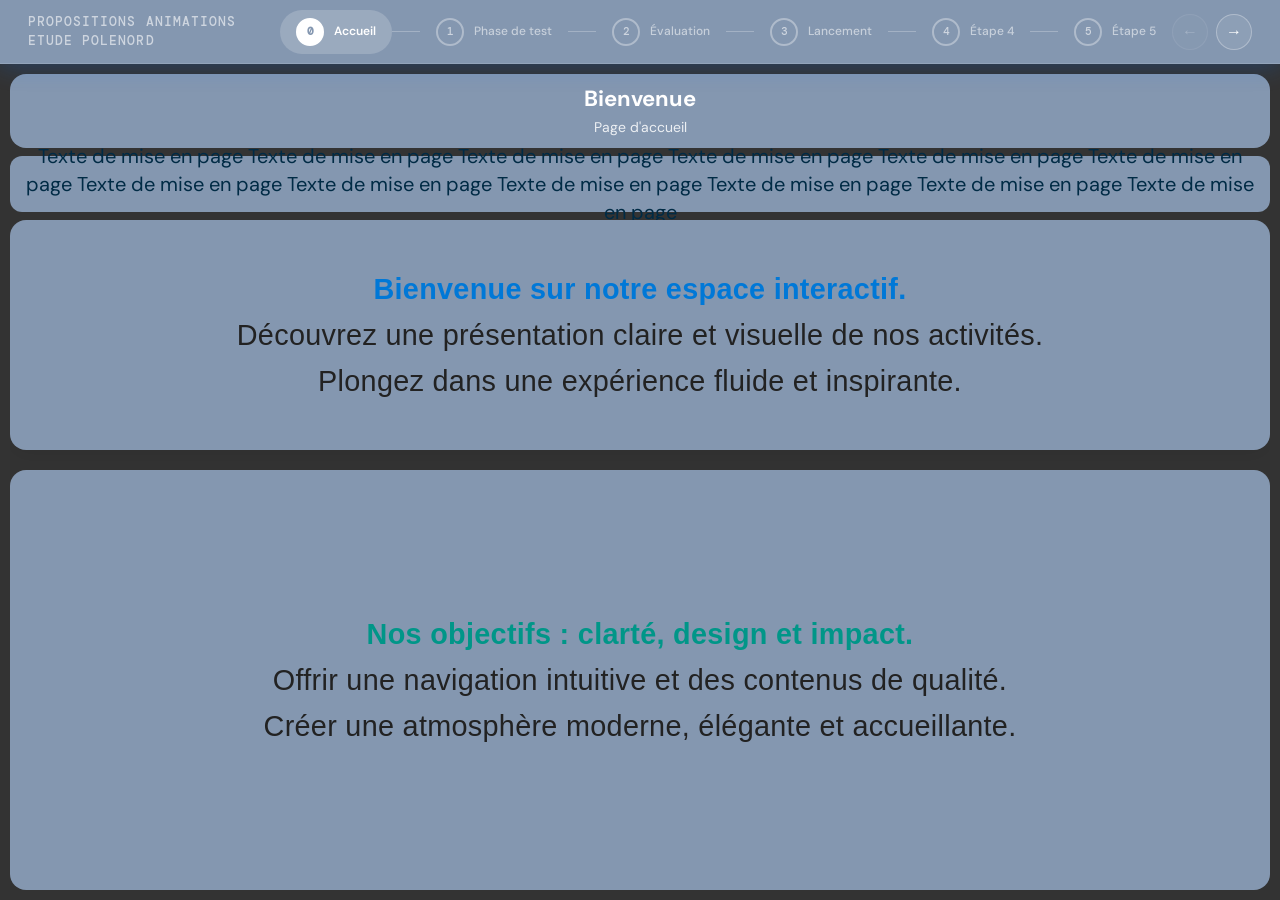
==== index.html @ dac852ce "Add files via upload" ====
<!DOCTYPE html>
<html lang="fr">
<head>
<meta charset="UTF-8">
<meta name="viewport" content="width=device-width, initial-scale=1.0">
<title>Projet – Timeline</title>
<link href="https://fonts.googleapis.com/css2?family=DM+Sans:wght@300;400;500;600;700&family=DM+Mono:wght@400;500&display=swap" rel="stylesheet">
<link rel="stylesheet" href="nav.css">
<link rel="stylesheet" href="style.css">
<script src="main.js"></script>
</head>
<body>

<!-- ============================================================
     GLOBAL NAV
     ============================================================ -->
<nav class="global-nav">
  <div class="nav-logo">Propositions Animations Etude PoleNord </div>

  <div class="nav-timeline" id="navTimeline">

    <div class="nav-step" data-index="0" onclick="goTo(0)">
      <div class="nav-step-inner">
        <div class="nav-dot">0</div>
        <span class="nav-step-label">Accueil</span>
      </div>
    </div>

    <div class="nav-connector" id="conn-0"></div>

    <div class="nav-step" data-index="1" onclick="goTo(1)">
      <div class="nav-step-inner">
        <div class="nav-dot">1</div>
        <span class="nav-step-label">Phase de test</span>
      </div>
    </div>

    <div class="nav-connector" id="conn-1"></div>

    <div class="nav-step" data-index="2" onclick="goTo(2)">
      <div class="nav-step-inner">
        <div class="nav-dot">2</div>
        <span class="nav-step-label">Évaluation</span>
      </div>
    </div>

    <div class="nav-connector" id="conn-2"></div>

    <div class="nav-step" data-index="3" onclick="goTo(3)">
      <div class="nav-step-inner">
        <div class="nav-dot">3</div>
        <span class="nav-step-label">Lancement</span>
      </div>
    </div>

    <div class="nav-connector" id="conn-3"></div>

    <!-- NOUVELLE ÉTAPE 4 -->
    <div class="nav-step" data-index="4" onclick="goTo(4)">
      <div class="nav-step-inner">
        <div class="nav-dot">4</div>
        <span class="nav-step-label">Étape 4</span>
      </div>
    </div>

    <div class="nav-connector" id="conn-4"></div>

    <!-- NOUVELLE ÉTAPE 5 -->
    <div class="nav-step" data-index="5" onclick="goTo(5)">
      <div class="nav-step-inner">
        <div class="nav-dot">5</div>
        <span class="nav-step-label">Étape 5</span>
      </div>
    </div>

  </div>

  <div class="nav-arrows">
    <button class="nav-arrow" id="btnPrev" onclick="prev()" title="Précédent">&#8592;</button>
    <button class="nav-arrow" id="btnNext" onclick="next()" title="Suivant">&#8594;</button>
  </div>
</nav>

<!-- Progress bar -->
<div class="progress-bar" id="progressBar"></div>

<!-- ============================================================
     SLIDES
     ============================================================ -->
<div class="slides-wrapper">
  <div class="slides-track" id="slidesTrack">

<!-- ==================== SLIDE 0 – ACCUEIL ==================== -->
<section class="slide" id="slide-0">
  <div class="slide-inner">
    <header>
      <h1>Bienvenue</h1>
      <p>Page d'accueil</p>
    </header>
    <div class="note">
      Texte de mise en page Texte de mise en page Texte de mise en page Texte de mise en page Texte de mise en page Texte de mise en page Texte de mise en page Texte de mise en page Texte de mise en page Texte de mise en page Texte de mise en page Texte de mise en page  
    </div>
    <main>
      <div class="card">
        <div class="intro">
          <p>Bienvenue sur notre espace interactif.</p>
          <p>Découvrez une présentation claire et visuelle de nos activités.</p>
          <p>Plongez dans une expérience fluide et inspirante.</p>
        </div>
      </div>

      <div class="card">
        <div class="objectifs">
          <p>Nos objectifs&nbsp;: clarté, design et impact.</p>
          <p>Offrir une navigation intuitive et des contenus de qualité.</p>
          <p>Créer une atmosphère moderne, élégante et accueillante.</p>
        </div>
      </div>
    </main>
  </div>
</section>


    <!-- ==================== SLIDE 1 – PHASE 1 ==================== -->
    <section class="slide" id="slide-1">
      <div class="slide-inner">
        <header>
          <h1>Étape 1 – Phase de test</h1>
          <p>Organisation et faisabilité des animations numériques</p>
        </header>
        <div class="note">
          Ici petite note informative Ici petite note informative Ici petite note informative Ici petite note informative 
        </div>
        <main>

          <div class="left">
            <div class="card">
              <h2>👧 Enfants</h2>
              <div class="steps-container">
                <div class="step">
                  <div class="title">Séance 1 – Souris</div>
                  <div class="thumb">  <img src="images/01_souris.png" alt="Séance 3"></div>
                  <button>Voir</button>
                </div>
                <div class="step">
                  <div class="title">Séance 2 – Clavier</div>
                  <div class="thumb">  <img src="images/02_clavier.png" alt="Séance 3"></div>
                  <button>Voir</button>
                </div>
                <div class="step">
                  <div class="title">Séance 3 – Paint</div>
                  <div class="thumb">  <img src="images/03_dessin.png" alt="Séance 3"></div>
                  <button>Voir</button>
                </div>
              </div>
            </div>
            <div class="card">
              <h2>👥 Collègues</h2>
              <div class="steps-container">
                <div class="step">
                  <div class="title">Séance 1 – Word</div>
                  <div class="thumb">  <img src="images/04_texte.png" alt="Séance 3"></div>
                  <button>Voir</button>
                </div>
                <div class="step">
                  <div class="title">Séance 2 – Outlook</div>
                  <div class="thumb">  <img src="images/05_outlook.png" alt="Séance 3"></div>
                  <button>Voir</button>
                </div>
                <div class="step">
                  <div class="title">Séance 3 – Excel</div>
                  <div class="thumb">  <img src="images/06_excel.png" alt="Séance 3"></div>
                  <button>Voir</button>
                </div>
              </div>
            </div>
          </div>

          <div class="fiche" style="background:white;padding:15px;border-radius:16px;box-shadow:0 6px 20px rgba(0,0,0,0.08);display:flex;flex-direction:column;gap:10px;overflow:hidden;flex:1;margin:0 0 0 0;">
            <div class="fiche-header">
              <h2>📋 Fiche de suivi</h2>
              <div class="fiche-controls">
                <button class="switch-btn active" id="btnEnfants" onclick="showFiche('enfants')">👧 Enfants</button>
                <button class="switch-btn" id="btnCollegues" onclick="showFiche('collegues')">👥 Collègues</button>
                <button class="print-btn" onclick="printFiche()">🖨️ Imprimer</button>
              </div>
            </div>
            <div class="fiche-iframe-container">
              <iframe id="ficheIframe"></iframe>
            </div>
          </div>

          <div class="right-column">
            <div class="top">
              <div class="rc-title">Infos Clés</div>
              <div class="rc-row"><span>Phase</span><span>1 / 3</span></div>
              <div class="rc-row"><span>Type</span><span>Faisabilité</span></div>
              <div class="rc-row"><span>Séances</span><span>3</span></div>
              <div class="rc-row"><span>Durée</span><span>3 sem.</span></div>
            </div>
            <div class="stack">
              <div class="cal-item"><div class="cal-label">Février</div><div class="square"><img src="images/calendrier.jpg" alt="Image 1"></div></div>
              <div class="cal-item"><div class="cal-label">Mars</div><div class="square"><img src="images/calendrier.jpg" alt="Image 2"></div></div>
              <div class="cal-item"><div class="cal-label">Avril</div><div class="square"><img src="images/calendrier.jpg" alt="Image 3"></div></div>
            </div>
          </div>

        </main>
      </div>
    </section>

    <!-- ==================== SLIDE 2 – PHASE 2 ==================== -->
    <section class="slide" id="slide-2">
      <div class="slide-inner">
        <header>
          <h1>Étape 2 – Évaluation et ajustement</h1>
          <p>Fiche d'évaluation et d'ajustement des animations numériques</p>
        </header>
        <div class="note">
          Complétez cette fiche après chaque séance pour évaluer la disposition et ajuster si nécessaire.
        </div>
        <main>

          <div class="left">
            <div class="card">
              <div class="card-header">
                <h2>📋 Fiche d'évaluation</h2>
                <button class="print-btn" onclick="window.print()">🖨️ Imprimer</button>
              </div>
              <div class="fiche-form">
                <div class="section">
                  <div class="header-row">
                    <div class="field-pair"><label>Date</label><input type="text"></div>
                    <div class="field-pair"><label>Activité</label><input type="text"></div>
                  </div>
                </div>
                <div class="section">
                  <div class="section-title">Disposition choisie</div>
                  <div class="inline">
                    <label><input type="checkbox"> Table en longueur</label>
                    <label><input type="checkbox"> 2 par table (en haut)</label>
                    <label><input type="checkbox"> 2 par table (en bas)</label>
                  </div>
                  <div class="line"><label>Commentaires</label><input type="text"></div>
                </div>
                <div class="section">
                  <div class="section-title">Évaluation de l'espace</div>
                  <div class="line">
                    <span>Circulation</span>
                    <div class="choices">
                      <label><input type="checkbox"> Suffisante</label>
                      <label><input type="checkbox"> Limitée</label>
                      <label><input type="checkbox"> Bloquée</label>
                    </div>
                  </div>
                  <div class="line"><label>Commentaires</label><input type="text"></div>
                  <div class="line">
                    <span>Accès</span>
                    <div class="choices">
                      <label><input type="checkbox"> Facile</label>
                      <label><input type="checkbox"> Difficile</label>
                      <label><input type="checkbox"> Impraticable</label>
                    </div>
                  </div>
                  <div class="line"><label>Commentaires</label><input type="text"></div>
                </div>
                <div class="section">
                  <div class="section-title">Matériel &amp; installation</div>
                  <div class="line">
                    <span>Déplacement PC</span>
                    <div class="choices">
                      <label><input type="checkbox"> Facile</label>
                      <label><input type="checkbox"> Difficile</label>
                      <label><input type="checkbox"> Impossible</label>
                    </div>
                  </div>
                  <div class="line"><label>Commentaires</label><input type="text"></div>
                  <div class="line">
                    <span>Raccordements</span>
                    <div class="choices">
                      <label><input type="checkbox"> OK</label>
                      <label><input type="checkbox"> À améliorer</label>
                      <label><input type="checkbox"> Problème</label>
                    </div>
                  </div>
                  <div class="line"><label>Commentaires</label><input type="text"></div>
                  <div class="line">
                    <span>Équipements</span>
                    <div class="choices">
                      <label><input type="checkbox"> Suffisants</label>
                      <label><input type="checkbox"> Limités</label>
                      <label><input type="checkbox"> Insuffisants</label>
                    </div>
                  </div>
                  <div class="line"><label>Commentaires</label><input type="text"></div>
                </div>
                <div class="section">
                  <div class="section-title">Observations et ajustements</div>
                  <div class="line"><label>Points positifs</label><input type="text"></div>
                  <div class="line"><label>Difficultés</label><input type="text"></div>
                  <div class="line"><label>Ajustements</label><input type="text"></div>
                  <div class="line"><label>Mesures à prendre</label><input type="text"></div>
                </div>
              </div>
            </div>
          </div>

          <div class="fiche" style="display:flex;flex-direction:column;gap:20px;overflow:hidden;flex:1;">
            <div class="card" style="flex:1;padding:20px;overflow:auto;">
              <h2>📄 Bloc 1</h2>
              <ul>
                <li>Lorem ipsum dolor sit amet, consectetur adipiscing elit.</li>
                <li>Sed do eiusmod tempor incididunt ut labore et dolore.</li>
                <li>Magna aliqua. Ut enim ad minim veniam.</li>
                <li>Quis nostrud exercitation ullamco laboris.</li>
              </ul>
            </div>
            <div class="card" style="flex:1;padding:20px;overflow:auto;">
              <h2>📄 Bloc 2</h2>
              <ul>
                <li>Nisi ut aliquip ex ea commodo consequat.</li>
                <li>Duis aute irure dolor in reprehenderit.</li>
                <li>In voluptate velit esse cillum dolore.</li>
                <li>Eu fugiat nulla pariatur.</li>
              </ul>
            </div>
          </div>

          <div class="right-column">
            <div class="top">
              <div class="rc-title">Infos Clés</div>
              <div class="rc-row"><span>Phase</span><span>2 / 3</span></div>
              <div class="rc-row"><span>Type</span><span>Evaluation</span></div>
              <div class="rc-row"><span>Séances</span><span>3</span></div>
              <div class="rc-row"><span>Durée</span><span>3 sem.</span></div>
            </div>
            <div class="stack">
              <div class="cal-item"><div class="cal-label">Février</div><div class="square"><img src="images/calendrier.jpg" alt="Image 1"></div></div>
              <div class="cal-item"><div class="cal-label">Mars</div><div class="square"><img src="images/calendrier.jpg" alt="Image 2"></div></div>
              <div class="cal-item"><div class="cal-label">Avril</div><div class="square"><img src="images/calendrier.jpg" alt="Image 3"></div></div>
            </div>
          </div>

        </main>
      </div>
    </section>

    <!-- ==================== SLIDE 3 – PHASE 3 ==================== -->
    <section class="slide" id="slide-3">
      <div class="slide-inner">
        <header>
          <h1>Phase 3 – Lancement</h1>
          <p>Sous-titre</p>
        </header>
        <div class="note">
          Note informative
        </div>
        <main>

          <div class="left">
            <div class="card">
              <h2>Titre vignettes section 1</h2>
              <div class="steps-container">
                <div class="step"><div class="title">Titre vignette</div><div class="thumb"><img src="images/01_souris.png" alt="Séance 3"></div><button>Voir</button></div>
                <div class="step"><div class="title">Titre vignette</div><div class="thumb"><img src="images/01_souris.png" alt="Séance 3"></div><button>Voir</button></div>
                <div class="step"><div class="title">Titre vignette</div><div class="thumb"><img src="images/01_souris.png" alt="Séance 3"></div><button>Voir</button></div>
              </div>
              <button class="more-btn">Plus d'infos</button>
            </div>
            <div class="card">
              <h2>Titre vignettes section 2</h2>
              <div class="steps-container">
                <div class="step"><div class="title">Titre vignette</div><div class="thumb"><img src="images/01_souris.png" alt="Séance 3"></div><button>Voir</button></div>
                <div class="step"><div class="title">Titre vignette</div><div class="thumb"><img src="images/01_souris.png" alt="Séance 3"></div><button>Voir</button></div>
                <div class="step"><div class="title">Titre vignette</div><div class="thumb"><img src="images/01_souris.png" alt="Séance 3"></div><button>Voir</button></div>
              </div>
              <button class="more-btn">Plus d'infos</button>
            </div>
          </div>

          <div class="center">
            <div class="card">
              <h2>Titre vignettes section 1</h2>
              <div class="steps-container">
                <div class="step"><div class="title">Titre vignette</div><div class="thumb"><img src="images/01_souris.png" alt="Séance 3"></div><button>Voir</button></div>
                <div class="step"><div class="title">Titre vignette</div><div class="thumb"><img src="images/01_souris.png" alt="Séance 3"></div><button>Voir</button></div>
                <div class="step"><div class="title">Titre vignette</div><div class="thumb"><img src="images/01_souris.png" alt="Séance 3"></div><button>Voir</button></div>
              </div>
              <button class="more-btn">Plus d'infos</button>
            </div>
            <div class="card">
              <h2>Titre vignettes section 2</h2>
              <div class="steps-container">
                <div class="step"><div class="title">Titre vignette</div><div class="thumb"><img src="images/01_souris.png" alt="Séance 3"></div><button>Voir</button></div>
                <div class="step"><div class="title">Titre vignette</div><div class="thumb"><img src="images/01_souris.png" alt="Séance 3"></div><button>Voir</button></div>
                <div class="step"><div class="title">Titre vignette</div><div class="thumb"><img src="images/01_souris.png" alt="Séance 3"></div><button>Voir</button></div>
              </div>
              <button class="more-btn">Plus d'infos</button>
            </div>
          </div>

          <div class="right-column">
            <div class="top">
              <div class="rc-title">Infos Clés</div>
              <div class="rc-row"><span>Phase</span><span>3 / 3</span></div>
              <div class="rc-row"><span>Type</span><span>Lancement</span></div>
              <div class="rc-row"><span>Séances</span><span>3</span></div>
              <div class="rc-row"><span>Durée</span><span>3 sem.</span></div>
            </div>
            <div class="stack">
              <div class="cal-item"><div class="cal-label">Avril</div><div class="square"><img src="images/calendrier.jpg" alt="Photo 1"></div></div>
              <div class="cal-item"><div class="cal-label">Mai</div><div class="square"><img src="images/calendrier.jpg" alt="Photo 2"></div></div>
              <div class="cal-item"><div class="cal-label">Juin</div><div class="square"><img src="images/calendrier.jpg" alt="Photo 3"></div></div>
            </div>
          </div>

        </main>
      </div>
    </section>

    <!-- ==================== SLIDE 4 – PLACEHOLDER ==================== -->
    <section class="slide placeholder-slide" id="slide-4">
      <div class="slide-inner">

        <header>
          <h1>Étape 4 – À définir</h1>
          <p>Sous-titre de l'étape 4</p>
        </header>

        <div class="note">
          Note informative de l'étape 4
        </div>

        <main>

          <!-- Zone principale modulable -->
          <div class="main-zone">

            <div class="carousel-wrapper">
              <div class="carousel-image-area">
                <img id="carouselImg" src="images/calendrier_1.png" alt="Période 1">
              </div>
              <div class="carousel-bottom">
                <div class="carousel-title" id="carouselTitle">Période 1</div>
                <div class="carousel-controls">
                  <button class="carousel-btn" id="carouselPrev" onclick="carouselPrev()">&#8592;</button>
                  <div class="carousel-dots" id="carouselDots"></div>
                  <button class="carousel-btn" id="carouselNext" onclick="carouselNext()">&#8594;</button>
                </div>
              </div>
            </div>

          </div>

          <!-- Colonne latérale optionnelle — supprimer si inutile -->
          <div class="side-zone">
            <div class="ph-block">Info A</div>
            <div class="ph-block">Info B</div>
            <div class="ph-block">Info C</div>
          </div>

        </main>
      </div>
    </section>

    <!-- ==================== SLIDE 5 – PLACEHOLDER ==================== -->
    <section class="slide placeholder-slide" id="slide-5">
      <div class="slide-inner">

        <header>
          <h1>Étape 5 – À définir</h1>
          <p>Sous-titre de l'étape 5</p>
        </header>

        <div class="note">
          Note informative de l'étape 5
        </div>

        <main>

          <!-- Zone principale modulable -->
          <div class="main-zone">

            

          </div>

          <!-- Colonne latérale optionnelle -->
          <div class="side-zone">
            <div class="ph-block">Info A</div>
            <div class="ph-block">Info B</div>
            <div class="ph-block">Info C</div>
          </div>

        </main>
      </div>
    </section>

  </div><!-- /slides-track -->
</div><!-- /slides-wrapper -->


<style>
/* ======= CAROUSEL SLIDE 4 ======= */
.carousel-wrapper {
  width: 100%;
  height: 100%;
  background: #ffffff;
  border-radius: 16px;
  box-shadow: 0 6px 20px rgba(0,0,0,0.08);
  display: flex;
  flex-direction: column;
  overflow: hidden;
  padding: 20px 20px 16px;
  box-sizing: border-box;
}

.carousel-image-area {
  flex: 1;
  display: flex;
  align-items: center;
  justify-content: center;
  overflow: hidden;
  background: #ffffff;
}

.carousel-image-area img {
  max-width: 100%;
  max-height: 100%;
  object-fit: contain;
  transition: opacity 0.3s ease;
}

.carousel-image-area img.fade {
  opacity: 0;
}

.carousel-bottom {
  display: flex;
  flex-direction: column;
  align-items: center;
  gap: 10px;
  padding-top: 12px;
  border-top: 1px solid rgba(0,0,0,0.06);
  margin-top: 12px;
}

.carousel-title {
  font-family: 'DM Sans', sans-serif;
  font-size: 16px;
  font-weight: 600;
  color: #002b45;
  letter-spacing: 0.02em;
}

.carousel-controls {
  display: flex;
  align-items: center;
  gap: 16px;
}

.carousel-btn {
  width: 36px;
  height: 36px;
  border-radius: 50%;
  border: 1.5px solid #0d6efd;
  background: transparent;
  color: #0d6efd;
  font-size: 16px;
  cursor: pointer;
  display: flex;
  align-items: center;
  justify-content: center;
  transition: all 0.2s ease;
}

.carousel-btn:hover {
  background: #0d6efd;
  color: white;
}

.carousel-btn:disabled {
  opacity: 0.3;
  cursor: default;
}

.carousel-dots {
  display: flex;
  gap: 8px;
  align-items: center;
}

.carousel-dot {
  width: 8px;
  height: 8px;
  border-radius: 50%;
  background: rgba(13,110,253,0.25);
  cursor: pointer;
  transition: all 0.2s ease;
}

.carousel-dot.active {
  background: #0d6efd;
  transform: scale(1.3);
}
</style>

<script>
/* ======= CAROUSEL JS ======= */

// ── LISTE DES DIAPOSITIVES ──
// Ajouter ou modifier vos images et titres ici :
const carouselSlides = [
  { img: 'images/calendrier_1.png', title: 'Période 1' },
  { img: 'images/calendrier_2.png', title: 'Période 2' },
  { img: 'images/calendrier_3.png', title: 'Période 3' },
  { img: 'images/calendrier_4.png', title: 'Période 4' },
];

let carouselIndex = 0;

function carouselRender() {
  const img   = document.getElementById('carouselImg');
  const title = document.getElementById('carouselTitle');
  const dots  = document.getElementById('carouselDots');
  if (!img || !title || !dots) return;

  img.classList.add('fade');
  setTimeout(() => {
    img.src = carouselSlides[carouselIndex].img;
    img.alt = carouselSlides[carouselIndex].title;
    title.textContent = carouselSlides[carouselIndex].title;
    img.classList.remove('fade');
  }, 150);

  dots.innerHTML = '';
  carouselSlides.forEach((_, i) => {
    const d = document.createElement('div');
    d.className = 'carousel-dot' + (i === carouselIndex ? ' active' : '');
    d.onclick = () => { carouselIndex = i; carouselRender(); };
    dots.appendChild(d);
  });

  document.getElementById('carouselPrev').disabled = carouselIndex === 0;
  document.getElementById('carouselNext').disabled = carouselIndex === carouselSlides.length - 1;
}

// Exposer en global pour les onclick du HTML
window.carouselPrev = function() {
  if (carouselIndex > 0) { carouselIndex--; carouselRender(); }
};
window.carouselNext = function() {
  if (carouselIndex < carouselSlides.length - 1) { carouselIndex++; carouselRender(); }
};

document.addEventListener('DOMContentLoaded', carouselRender);
</script>
</body>
---- nav.css ----
/* ============================================================
   NAV.CSS – Barre de navigation globale + Progress bar
   ============================================================
   COULEURS UTILISÉES :
   --blue        : #0d6efd  → fond de la nav, couleur accent principale
   blanc         : #ffffff  → texte actif, dot actif/done, flèches
   blanc 12%     : rgba(255,255,255,0.12) → bordure basse de la nav
   blanc 18%     : rgba(255,255,255,0.18) → fond step actif
   blanc 35%     : rgba(255,255,255,0.35) → bordure nav-dot inactif
   blanc 55%     : rgba(255,255,255,0.55) → label step inactif
   blanc 60%     : rgba(255,255,255,0.6)  → texte nav-logo, dot inactif, gradient progress bar
   blanc 75%     : rgba(255,255,255,0.75) → label step done
   blanc 20%     : rgba(255,255,255,0.2)  → hover nav-arrow
   blanc 60%     : rgba(255,255,255,0.6)  → hover border nav-arrow
   blanc 25%     : rgba(255,255,255,0.25) → connecteur inactif
   bleu 25%      : rgba(13,110,253,0.25)  → ombre de la nav
   bleu 97%      : rgba(13,110,253,0.97)  → fond nav (légère transparence pour blur)
   ============================================================ */

/* ============================================================
   GLOBAL NAV BAR (top)
   ============================================================ */
.global-nav {
  position: fixed;
  top: 0; left: 0; right: 0;
  height: var(--nav-h);
  background: #8497b0; /* --blue à 97% d'opacité */
  backdrop-filter: blur(12px);
  -webkit-backdrop-filter: blur(12px);
  display: flex;
  align-items: center;
  justify-content: space-between;
  padding: 0 28px;
  z-index: 1000;
  border-bottom: 1px solid rgba(255,255,255,0.12); /* séparateur subtil */
  box-shadow: 0 2px 24px rgba(13,110,253,0.25);    /* halo bleu sous la nav */
}

.nav-logo {
  font-family: 'DM Mono', monospace;
  font-size: 13px;
  font-weight: 500;
  color: rgba(255,255,255,0.6); /* blanc atténué */
  letter-spacing: 0.08em;
  text-transform: uppercase;
}

/* ============================================================
   TIMELINE (indicateur d'étapes)
   ============================================================ */
.nav-timeline {
  display: flex;
  align-items: center;
  gap: 0;
}

.nav-step {
  display: flex;
  align-items: center;
  cursor: pointer;
  position: relative;
}

.nav-step-inner {
  display: flex;
  align-items: center;
  gap: 10px;
  padding: 8px 16px;
  border-radius: 40px;
  transition: all 0.3s ease;
  position: relative;
  z-index: 1;
}

.nav-step-inner:hover {
  background: rgba(255,255,255,0.12); /* survol subtil */
}

.nav-step.active .nav-step-inner {
  background: rgba(255,255,255,0.18); /* step actif légèrement plus visible */
}

/* -------- Pastille numérotée -------- */
.nav-dot {
  width: 28px;
  height: 28px;
  border-radius: 50%;
  border: 2px solid rgba(255,255,255,0.35); /* bordure blanche atténuée */
  background: transparent;
  display: flex;
  align-items: center;
  justify-content: center;
  font-family: 'DM Mono', monospace;
  font-size: 11px;
  font-weight: 500;
  color: rgba(255,255,255,0.6); /* chiffre blanc atténué */
  transition: all 0.3s ease;
  flex-shrink: 0;
}

.nav-step.active .nav-dot,
.nav-step.done .nav-dot {
  background: white;        /* pastille blanche pleine */
  border-color: white;
  color: var(--blue);       /* chiffre bleu sur fond blanc */
  font-weight: 700;
}

/* -------- Label texte de l'étape -------- */
.nav-step-label {
  font-size: 12px;
  font-weight: 500;
  color: rgba(255,255,255,0.55); /* texte inactif atténué */
  white-space: nowrap;
  transition: color 0.3s ease;
}

.nav-step.active .nav-step-label {
  color: white;       /* texte actif blanc plein */
  font-weight: 600;
}

.nav-step.done .nav-step-label {
  color: rgba(255,255,255,0.75); /* texte done légèrement atténué */
}

/* -------- Ligne connecteur entre les étapes -------- */
.nav-connector {
  width: 28px;
  height: 1px;
  background: rgba(255,255,255,0.25); /* ligne blanche très atténuée */
  flex-shrink: 0;
  position: relative;
  overflow: hidden;
}

.nav-connector::after {
  content: '';
  position: absolute;
  left: 0; top: 0;
  height: 100%;
  width: 0%;
  background: white; /* remplissage blanc lors de la progression */
  transition: width 0.5s ease;
}

.nav-connector.filled::after {
  width: 100%;
}

/* ============================================================
   FLÈCHES DE NAVIGATION (gauche / droite)
   ============================================================ */
.nav-arrows {
  display: flex;
  gap: 8px;
}

.nav-arrow {
  width: 36px;
  height: 36px;
  border-radius: 50%;
  border: 1.5px solid rgba(255,255,255,0.3); /* bordure blanche atténuée */
  background: rgba(255,255,255,0.08);          /* fond très légèrement blanc */
  color: white;
  cursor: pointer;
  display: flex;
  align-items: center;
  justify-content: center;
  transition: all 0.2s ease;
  font-size: 16px;
}

.nav-arrow:hover {
  background: rgba(255,255,255,0.2);   /* plus visible au survol */
  border-color: rgba(255,255,255,0.6);
}

.nav-arrow:disabled {
  opacity: 0.25; /* grisé si désactivé */
  cursor: default;
}

/* ============================================================
   PROGRESS BAR (bas de page)
   ============================================================ */
.progress-bar {
  position: fixed;
  bottom: 0;
  left: 0;
  height: 3px;
  background: linear-gradient(90deg, #fff, rgba(255,255,255,0.6)); /* blanc → blanc atténué */
  transition: width 0.5s cubic-bezier(0.77, 0, 0.175, 1);
  z-index: 1001;
}

/* ============================================================
   RESPONSIVE NAV
   ============================================================ */
@media (max-width: 768px) {
  .nav-step-label { display: none !important; }     /* cache les labels texte */
  .nav-logo       { display: none !important; }     /* cache le logo */
  .nav-dot        { width: 24px !important; height: 24px !important; font-size: 10px !important; }
  .nav-connector  { width: 12px !important; }       /* connecteur plus court */
}
---- style.css ----
/* ============================================================
   STYLE.CSS – Styles généraux + slides
   ============================================================
   COULEURS PRINCIPALES (variables CSS) :
   --blue        : #0d6efd  → couleur d'accent principale (boutons, titres, headers)
   --blue-light  : #cfe2ff  → fond clair bleu (notes, thumbs, steps)
   --blue-dark   : #0a58ca  → bleu foncé (disponible, non utilisé directement)
   --bg          : #333     → fond général de la page (gris sombre)
   --text        : #002b45  → couleur de texte principale (bleu marine foncé)
   --white       : #ffffff  → blanc pur
   --shadow      : 0 6px 20px rgba(0,0,0,0.08) → ombre portée des cartes
   --radius      : 16px     → rayon d'arrondi standard
   --nav-h       : 64px     → hauteur de la barre de navigation
   --header-h    : 74px     → hauteur du header de slide
   --note-h      : 56px     → hauteur de la zone note

   COULEURS SECONDAIRES (en dur dans le CSS) :
   #28a745  → vert (boutons imprimer)
   #e7f1ff  → bleu très clair (fond des vignettes step)
   #f8fbff  → bleu quasi blanc (fond formulaire, sections)
   #e0e6ed  → gris bleu clair (bordure iframe)
   #b8d0f0  → bleu doux (bordure dashed placeholder)
   #7aaedc  → bleu moyen (texte placeholder)
   #0078d7  → bleu Microsoft (accent titre intro slide 0)
   #009688  → vert teal (accent titre objectifs slide 0)
   #222     → presque noir (texte intro/objectifs slide 0)
   #bbb     → gris clair (bordure inputs)
   ============================================================ */

/* ============================================================
   RESET & GLOBALS
   ============================================================ */
*, *::before, *::after { box-sizing: border-box; margin: 0; padding: 0; }

:root {
  --blue:       #8497b0;
  --blue-light: #8497b0;
  --blue-dark:  #8497b0;
  --bg:         #333;       /* fond de page gris sombre */
  --text:       #002b45;    /* texte bleu marine foncé */
  --white:      #ffffff;
  --shadow:     0 6px 20px rgba(0,0,0,0.08);
  --radius:     16px;
  --nav-h:      64px;
  --header-h:   74px;
  --note-h:     56px;
}

html, body {
  height: 100%;
  overflow: hidden;
  font-family: 'DM Sans', Arial, sans-serif;
  background: var(--bg); /* fond gris sombre #333 */
  color: var(--text);
  line-height: 1.4;
}

/* ============================================================
   SLIDES WRAPPER
   ============================================================ */
.slides-wrapper {
  background: ;
  position: fixed;
  top: var(--nav-h);
  left: 0;
  width: 100%;
  height: calc(100vh - var(--nav-h));
  overflow: hidden;
}

.slides-track {
  display: flex;
  height: 100%;
  transition: transform 0.55s cubic-bezier(0.77, 0, 0.175, 1);
  will-change: transform;
}

.slide {
  flex: 0 0 100vw;
  width: 100vw;
  height: 100%;
  overflow: hidden;
  position: relative;
}

/* ============================================================
   SHARED INNER LAYOUT (applies to all slides)
   ============================================================ */
.slide-inner {
  max-width: 1600px;
  margin: auto;
  padding: 10px;
  height: 100%;
  display: flex;
  flex-direction: column;
}

/* Common header – fond --blue (#0d6efd), texte blanc */
.slide-inner header {
  background: var(--blue);
  color: white;
  padding: 14px 20px;
  border-radius: var(--radius);
  text-align: center;
  flex-shrink: 0;
  height: var(--header-h);
  display: flex;
  flex-direction: column;
  align-items: center;
  justify-content: center;
}

.slide-inner header h1 { font-size: 22px; font-weight: 700; margin-bottom: 3px; }
.slide-inner header p  { font-size: 14px; opacity: 0.85; }

/* Common note – fond --blue-light (#cfe2ff), texte --text (#002b45) */
.slide-inner .note {
  background: var(--blue-light);
  color: var(--text);
  padding: 10px 15px;
  border-radius: 12px;
  margin: 8px 0;
  text-align: center;
  font-size: 20px;
  line-height: 1.4;
  height: var(--note-h);
  display: flex;
  align-items: center;
  justify-content: center;
  flex-shrink: 0;
}

/* Common main */
.slide-inner main {
  flex: 1;
  overflow: hidden;
  display: flex;
}

/* ============================================================
   SLIDE 0 – ACCUEIL
   ============================================================ */
#slide-0 .slide-inner main {
  flex-direction: column;
  gap: 20px;
}

/* Cartes translucides blanc 50% */
#slide-0 .card {
  background: #8497b0;
  border-radius: var(--radius);
  box-shadow: var(--shadow);
  width: 100%;
  padding: 20px;
  flex: 1;
  display: flex;
  justify-content: center;
  align-items: center;
}

#slide-0 .card:first-child {
  flex: 0.5;
}

#slide-0 .intro,
#slide-0 .objectifs {
  font-family: "Segoe UI", "Roboto", sans-serif;
  font-size: 1.2rem;
  line-height: 1.6;
  text-align: center;
  color: #222; /* quasi noir */
  letter-spacing: 0.3px;
}

/* Accent bleu Microsoft pour le titre intro */
#slide-0 .intro p:first-child {
  font-weight: 600;
  color: #0078d7;
}

/* Accent vert teal pour le titre objectifs */
#slide-0 .objectifs p:first-child {
  font-weight: 600;
  color: #009688;
}

/* Style du texte ajouté : PRO et MODERNE */
#slide-0 .intro,
#slide-0 .objectifs {
  font-family: "Segoe UI", "Roboto", sans-serif;
  font-size: 1.8rem;
  line-height: 1.6;
  text-align: center;
  color: #222;
  letter-spacing: 0.3px;
}

#slide-0 .intro p:first-child {
  font-weight: 600;
  color: #0078d7; /* ton accent moderne bleu */
}

#slide-0 .objectifs p:first-child {
  font-weight: 600;
  color: #009688; /* accent vert moderne */
}

/* ============================================================
   SLIDE 1 – PHASE 1
   ============================================================ */
#slide-1 .slide-inner main {
  display: grid;
  grid-template-columns: 1fr 1fr 200px;
  gap: 20px;
}

#slide-1 .left {
  display: flex;
  flex-direction: column;
  gap: 20px;
  overflow: hidden;
}

/* Cartes blanches */
#slide-1 .card {
  background: white;
  padding: 15px;
  border-radius: var(--radius);
  box-shadow: var(--shadow);
  flex: 1;
  display: flex;
  flex-direction: column;
  overflow: hidden;
}

#slide-1 .card h2 { color: var(--blue); margin-bottom: 10px; font-size: 15px; }

#slide-1 .steps-container {
  display: flex;
  flex-wrap: wrap;
  gap: 12px;
}

/* Vignettes – fond #e7f1ff (bleu très clair) */
#slide-1 .step {
  background: #e7f1ff;
  border-radius: 12px;
  padding: 10px;
  flex: 1 1 150px;
  max-width: 200px;
  min-height: 160px;
  display: flex;
  flex-direction: column;
  justify-content: space-between;
  align-items: center;
  box-shadow: 0 4px 12px rgba(0,0,0,0.1);
  cursor: pointer;
  text-align: center;
}

#slide-1 .step .title { font-size: 14px; line-height: 1.3; font-weight: 600; }

/* Thumb – fond --blue-light (#cfe2ff) */
#slide-1 .step .thumb {
  width: 100%;
  min-height: 160px;
  aspect-ratio: 16/9;
  border-radius: 8px;
  margin-bottom: 8px;
  background: var(--blue-light);
  overflow: hidden;
  display: flex;
  align-items: center;
  justify-content: center;
}

.step .thumb img {
  width: 100%;
  height: 100%;
  object-fit: cover;
}

/* Bouton Voir – fond --blue (#0d6efd), texte blanc */
#slide-1 .step button {
  padding: 6px 12px;
  border: none;
  border-radius: 8px;
  background: var(--blue);
  color: white;
  cursor: pointer;
  font-size: 13px;
  font-family: inherit;
}

/* Fiche de suivi – fond blanc */
#slide-1 .fiche {
  background: white;
  padding: 15px;
  border-radius: var(--radius);
  box-shadow: var(--shadow);
  display: flex;
  flex-direction: column;
  gap: 10px;
  overflow: hidden;
}

#slide-1 .fiche-header {
  display: flex;
  align-items: center;
  justify-content: space-between;
  flex-shrink: 0;
  gap: 8px;
}

#slide-1 .fiche-header h2 { color: var(--blue); font-size: 15px; }

#slide-1 .fiche-controls {
  display: flex;
  align-items: center;
  gap: 8px;
}

/* Bouton switch inactif – fond #e7f1ff, texte --blue, bordure --blue */
#slide-1 .switch-btn {
  background: #e7f1ff;
  color: var(--blue);
  border: 1px solid var(--blue);
  padding: 6px 12px;
  border-radius: 8px;
  cursor: pointer;
  font-size: 13px;
  font-weight: 600;
  font-family: inherit;
}

/* Bouton switch actif – fond --blue, texte blanc */
#slide-1 .switch-btn.active {
  background: var(--blue);
  color: white;
}

/* Bouton imprimer – fond vert #28a745, texte blanc */
#slide-1 .print-btn {
  background: #28a745;
  color: white;
  border: none;
  padding: 6px 14px;
  border-radius: 8px;
  cursor: pointer;
  font-size: 13px;
  font-weight: 600;
  font-family: inherit;
}

/* Conteneur iframe – bordure #e0e6ed (gris bleu clair) */
#slide-1 .fiche-iframe-container {
  flex: 1;
  position: relative;
  border-radius: 12px;
  border: 1px solid #e0e6ed;
  background: white;
  overflow: hidden;
}

#slide-1 .fiche-iframe-container iframe {
  position: absolute;
  top: 0; left: 0;
  width: 100%; height: 100%;
  border: none;
  display: block;
}

/* ============================================================
   SLIDE 2 – PHASE 2
   ============================================================ */
#slide-2 .slide-inner main {
  display: grid;
  grid-template-columns: 1fr 1fr 200px;
  gap: 20px;
}

#slide-2 .left {
  display: flex;
  flex-direction: column;
  gap: 20px;
  overflow: hidden;
}

#slide-2 .card {
  background: white;
  padding: 10px;
  border-radius: var(--radius);
  box-shadow: var(--shadow);
  flex: 1;
  display: flex;
  flex-direction: column;
  overflow: hidden;
}

#slide-2 .card-header {
  display: flex;
  align-items: center;
  justify-content: space-between;
  margin-bottom: 8px;
  flex-shrink: 0;
}

#slide-2 .card-header h2 { color: var(--blue); font-size: 15px; }

/* Bouton imprimer – fond vert #28a745, texte blanc */
#slide-2 .print-btn {
  background: #28a745;
  color: white;
  border: none;
  padding: 6px 14px;
  border-radius: 8px;
  cursor: pointer;
  font-size: 13px;
  font-weight: 600;
  font-family: inherit;
}

/* Formulaire – fond #f8fbff (bleu quasi blanc) */
#slide-2 .fiche-form {
  flex: 1;
  background: #f8fbff;
  padding: 4px 12px 12px;
  display: flex;
  flex-direction: column;
  gap: 6px;
  overflow: auto;
}

/* Inputs texte – bordure basse #bbb */
#slide-2 input[type="text"] {
  border: none;
  border-bottom: 1px solid #bbb;
  padding: 2px 4px;
  font-size: 13px;
  width: 100%;
  background: transparent;
  font-family: inherit;
}

/* Sections formulaire – fond #f8fbff */
#slide-2 .section {
  background: #f8fbff;
  border-radius: 6px;
  padding: 5px;
}

/* Titre section – couleur --blue */
#slide-2 .section-title {
  font-weight: 700;
  margin-bottom: 6px;
  color: var(--blue);
  font-size: 14px;
}

#slide-2 .line {
  display: grid;
  grid-template-columns: 130px 1fr;
  align-items: center;
  gap: 8px;
  margin-bottom: 4px;
  margin-top: 4px;
}

#slide-2 .line label { font-weight: 600; font-size: 13px; }

#slide-2 .inline { display: flex; align-items: center; gap: 8px; flex-wrap: wrap; margin-bottom: 4px; }
#slide-2 .inline label { font-size: 13px; display: flex; align-items: center; gap: 4px; }

#slide-2 .choices {
  display: grid;
  grid-template-columns: repeat(3, 1fr);
  gap: 4px;
  font-size: 12px;
}

#slide-2 .choices label { display: flex; align-items: center; font-size: 12px; gap: 3px; }

#slide-2 .header-row { display: flex; align-items: flex-start; gap: 8px; margin-bottom: 4px; }
#slide-2 .header-row .field-pair { display: flex; align-items: center; gap: 4px; flex: 1; }
#slide-2 .header-row .field-pair label { font-size: 13px; font-weight: 600; white-space: nowrap; }

#slide-2 .fiche {
  display: flex;
  flex-direction: column;
  gap: 20px;
  overflow: hidden;
}

#slide-2 .fiche .card {
  flex: 1;
  padding: 20px;
  overflow: auto;
}

#slide-2 .fiche .card h2 { color: var(--blue); margin-bottom: 15px; font-size: 16px; }
#slide-2 .fiche ul { list-style: disc; padding-left: 20px; font-size: 14px; line-height: 1.6; }

/* ============================================================
   SLIDE 3 – PHASE 3
   ============================================================ */
#slide-3 .slide-inner main {
  display: grid;
  grid-template-columns: 1fr 1fr 200px;
  gap: 20px;
}

#slide-3 .left,
#slide-3 .center {
  display: flex;
  flex-direction: column;
  gap: 20px;
  overflow: hidden;
}

#slide-3 .card {
  background: white;
  padding: 15px;
  border-radius: var(--radius);
  box-shadow: var(--shadow);
  overflow: hidden;
  flex: 1;
  display: flex;
  flex-direction: column;
}

#slide-3 .card h2 {
  color: var(--blue);
  margin-bottom: 10px;
  font-size: 15px;
}

#slide-3 .steps-container {
  display: flex;
  flex-wrap: wrap;
  gap: 12px;
  flex: 1;
}

/* Bouton Plus d'infos – fond --blue, texte blanc */
#slide-3 .more-btn {
  margin-top: 12px;
  padding: 10px 20px;
  border: none;
  border-radius: 8px;
  background: var(--blue);
  color: white;
  cursor: pointer;
  font-size: 14px;
  align-self: center;
  font-family: inherit;
}

/* Vignettes – fond #e7f1ff */
#slide-3 .step {
  background: red;
  border-radius: 12px;
  padding: 10px;
  flex: 1 1 150px;
  max-width: 200px;
  min-height: 200px;
  max-height: 160px;
  display: flex;
  flex-direction: column;
  justify-content: space-between;
  align-items: center;
  box-shadow: 0 4px 12px rgba(0,0,0,0.1);
  cursor: pointer;
  text-align: center;
}

#slide-3 .step .title { font-size: 14px; line-height: 1.3; font-weight: 600; }

/* Thumb – fond --blue-light (#cfe2ff) */
#slide-3 .step .thumb {
  width: 100%;
  aspect-ratio: 16/9;
  border-radius: 8px;
  margin-bottom: 8px;
  background: var(--blue-light);
}

/* Bouton Voir – fond --blue, texte blanc */
#slide-3 .step button {
  padding: 6px 12px;
  border: none;
  border-radius: 8px;
  background: var(--blue);
  color: white;
  cursor: pointer;
  font-size: 13px;
  font-family: inherit;
}

/* ============================================================
   SLIDES 4 & 5 – PLACEHOLDERS MODULABLES
   ============================================================ */
.placeholder-slide .slide-inner main {
  display: flex;
  gap: 16px;
}

/* Zone principale – fond blanc */
.placeholder-slide .main-zone {
  flex: 1;
  background: white;
  border-radius: var(--radius);
  box-shadow: var(--shadow);
  display: flex;
  flex-direction: column;
  gap: 16px;
  padding: 20px;
  overflow: auto;
}

/* Bloc placeholder – fond --bg (#333), bordure dashed #b8d0f0, texte #7aaedc */
.placeholder-slide .ph-block {
  background: var(--bg);
  border: 2px dashed #b8d0f0;
  border-radius: 12px;
  padding: 20px;
  display: flex;
  align-items: center;
  justify-content: center;
  color: #7aaedc;
  font-size: 14px;
  font-weight: 500;
  text-align: center;
  min-height: 80px;
  flex: 1;
}

.placeholder-slide .ph-grid-2 {
  display: grid;
  grid-template-columns: 1fr 1fr;
  gap: 16px;
  flex: 1;
}

.placeholder-slide .side-zone {
  width: 200px;
  flex-shrink: 0;
  display: flex;
  flex-direction: column;
  gap: 10px;
}

.placeholder-slide .side-zone .ph-block {
  flex: 1;
  min-height: 60px;
}

/* ============================================================
   SHARED RIGHT COLUMN (phases 1, 2, 3)
   ============================================================ */
.right-column {
  display: flex;
  flex-direction: column;
  gap: 10px;
  overflow: hidden;
}

/* Bloc infos clés – fond blanc, titre --blue */
.right-column .top {
  height: 25%;
  background: white;
  border-radius: 12px;
  box-shadow: var(--shadow);
  padding: 15px;
  font-size: 14px;
  display: flex;
  flex-direction: column;
  gap: 8px;
  flex-shrink: 0;
}

.right-column .top .rc-title {
  font-weight: bold;
  font-size: 16px;
  color: var(--blue);
}

.right-column .top .rc-row {
  display: flex;
  justify-content: space-between;
}

.right-column .stack {
  flex: 1;
  display: flex;
  flex-direction: column;
  gap: 10px;
}

.right-column .stack .square {
  flex: 1;
  background: white;
  border-radius: 12px;
  box-shadow: var(--shadow);
  overflow: hidden;
  padding: 0;
  min-height: 0;
}

.right-column .stack > .square {
  flex: 1;
}

.right-column .stack .square img {
  width: 100%;
  height: 100%;
  object-fit: cover;
  display: block;
}

.right-column .stack .cal-item {
  flex: 1;
  position: relative;
  min-height: 0;
}

/* Étiquette calendrier – fond --blue à 75%, texte blanc */
.right-column .stack .cal-label {
  position: absolute;
  top: -4px;
  left: 8px;
  z-index: 2;
  font-size: 10px;
  font-weight: 700;
  color: white;
  text-transform: uppercase;
  letter-spacing: 0.07em;
  background: rgba(13,110,253,0.75);
  padding: 2px 7px;
  border-radius: 6px;
  backdrop-filter: blur(4px);
}

.right-column .stack .cal-item .square {
  height: 100%;
  min-height: 0;
}

/* ============================================================
   SLIDE TRANSITION OVERLAY
   ============================================================ */
.slide-overlay {
  position: fixed;
  inset: 0;
  background: var(--blue); /* --blue lors de la transition */
  opacity: 0;
  pointer-events: none;
  z-index: 500;
  transition: opacity 0.15s ease;
}

/* ============================================================
   RESPONSIVE GÉNÉRAL
   ============================================================ */
@media (max-width: 1024px) {
  .slide-inner main {
    grid-template-columns: 1fr 1fr !important;
  }
  .right-column {
    display: none !important;
  }
  .placeholder-slide .side-zone {
    display: none !important;
  }
}

@media (max-width: 768px) {
  :root {
    --nav-h: 56px;
    --header-h: 60px;
    --note-h: 48px;
  }

  .slide {
    overflow-y: auto !important;
    height: auto !important;
    min-height: calc(100vh - var(--nav-h));
  }

  .slides-wrapper {
    overflow-y: visible !important;
  }

  .slide-inner {
    height: auto !important;
    min-height: calc(100vh - var(--nav-h));
  }

  .slide-inner main {
    grid-template-columns: 1fr !important;
    display: flex !important;
    flex-direction: column !important;
    overflow: visible !important;
    height: auto !important;
  }

  .slide-inner header {
    height: auto !important;
    padding: 12px 16px !important;
  }

  .slide-inner .note {
    height: auto !important;
    min-height: 44px !important;
  }

  #slide-1 .left,
  #slide-2 .left,
  #slide-3 .left,
  #slide-3 .center {
    overflow: visible !important;
    height: auto !important;
  }

  #slide-1 .card,
  #slide-2 .card,
  #slide-3 .card {
    height: auto !important;
    min-height: 200px !important;
    overflow: visible !important;
  }

  #slide-1 .fiche,
  #slide-2 .fiche {
    height: auto !important;
    min-height: 450px !important;
    overflow: visible !important;
  }

  #slide-1 .fiche-iframe-container {
    height: 400px !important;
    position: relative !important;
  }

  #slide-1 .steps-container,
  #slide-3 .steps-container {
    flex-wrap: wrap !important;
  }

  #slide-1 .step,
  #slide-3 .step {
    flex: 1 1 140px !important;
    max-width: none !important;
  }

  .right-column { display: none !important; }
  .placeholder-slide .side-zone { display: none !important; }
  .placeholder-slide .ph-grid-2 { grid-template-columns: 1fr !important; }
}
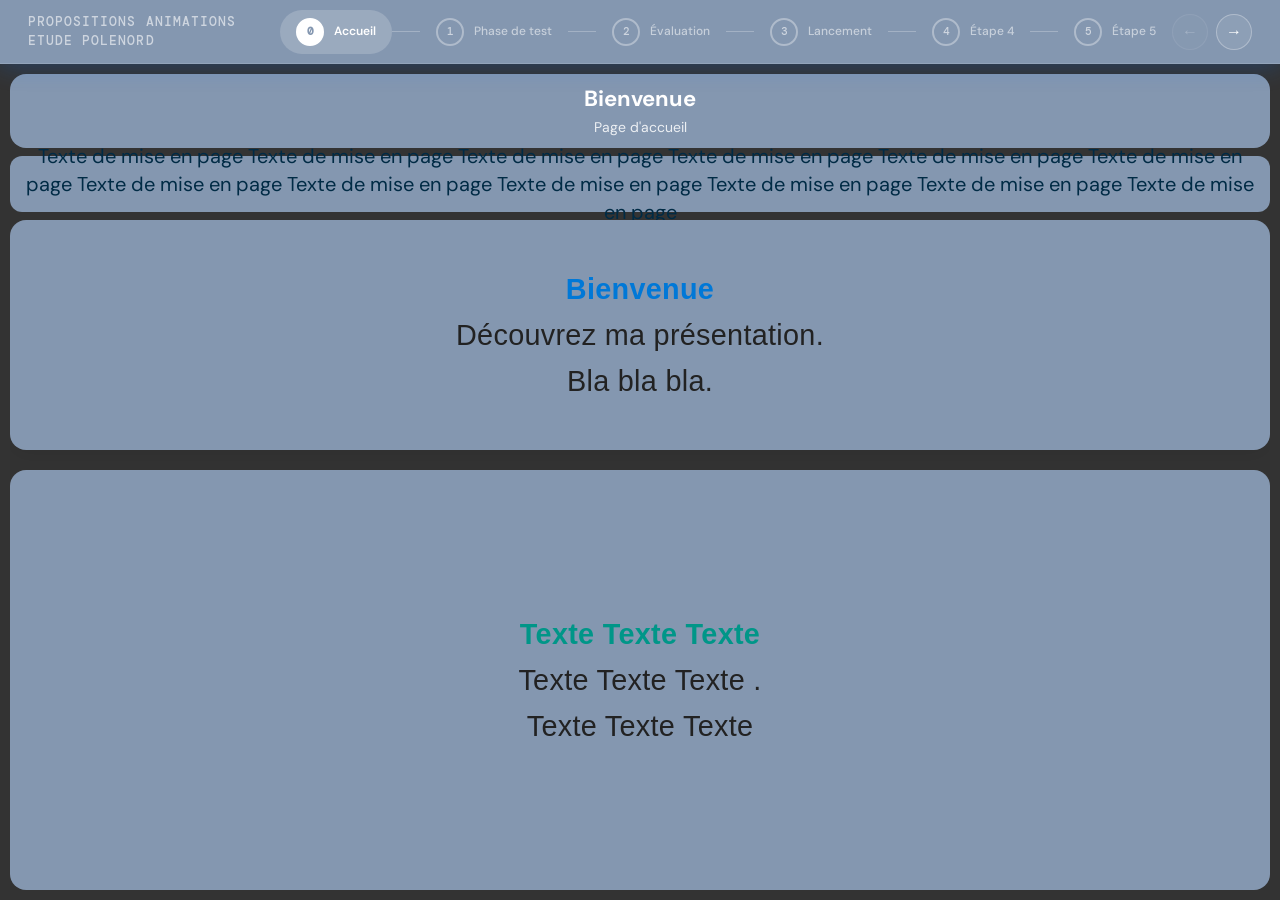
==== commit 8353d172: "Update index.html" ====
--- a/index.html
+++ b/index.html
@@ -103,17 +103,17 @@
     <main>
       <div class="card">
         <div class="intro">
-          <p>Bienvenue sur notre espace interactif.</p>
-          <p>Découvrez une présentation claire et visuelle de nos activités.</p>
-          <p>Plongez dans une expérience fluide et inspirante.</p>
+          <p>Bienvenue </p>
+          <p>Découvrez ma présentation.</p>
+          <p>Bla bla bla.</p>
         </div>
       </div>
 
       <div class="card">
         <div class="objectifs">
-          <p>Nos objectifs&nbsp;: clarté, design et impact.</p>
-          <p>Offrir une navigation intuitive et des contenus de qualité.</p>
-          <p>Créer une atmosphère moderne, élégante et accueillante.</p>
+          <p>Texte Texte Texte </p>
+          <p>Texte Texte Texte .</p>
+          <p>Texte Texte Texte </p>
         </div>
       </div>
     </main>
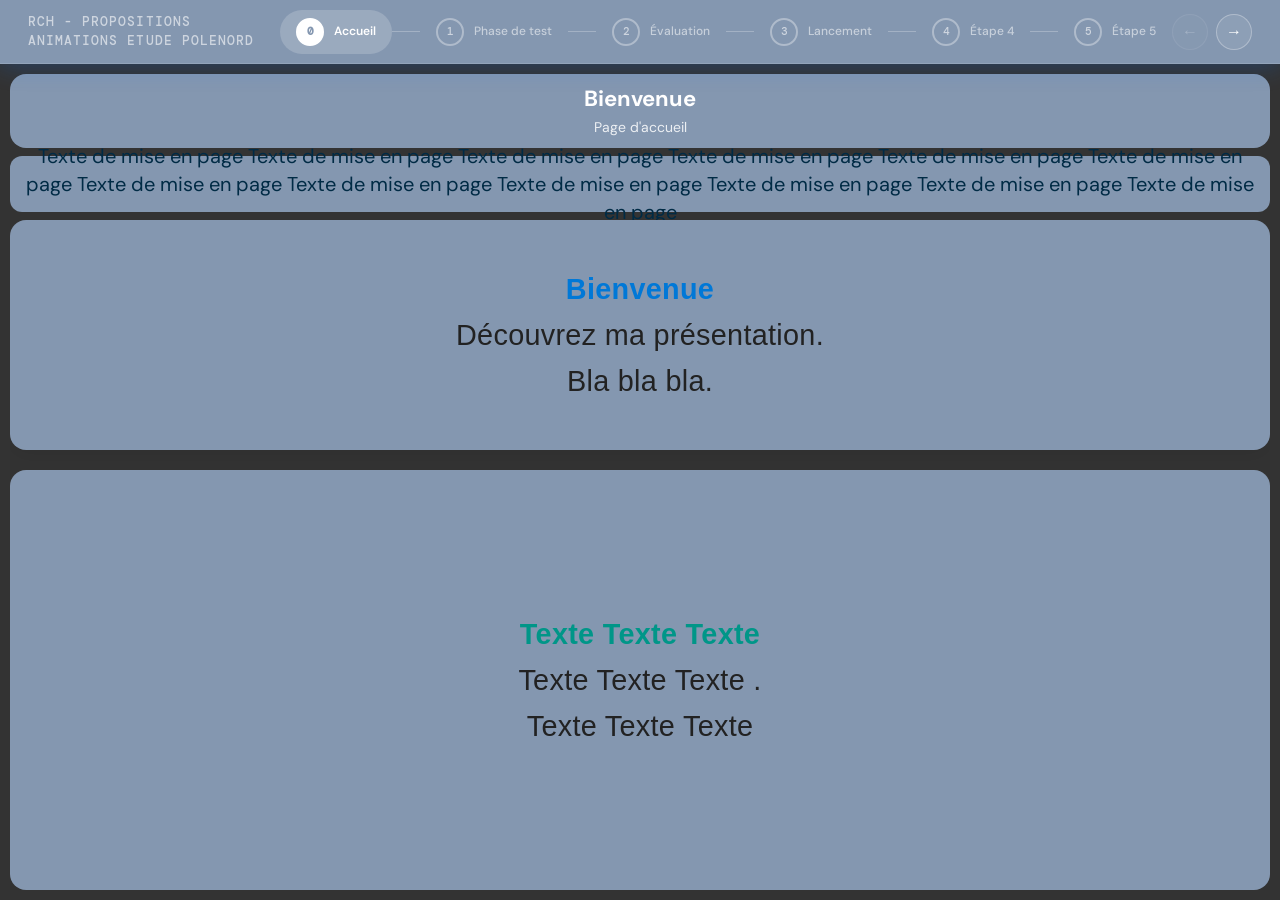
==== commit 22cc34be: "Update index.html" ====
--- a/index.html
+++ b/index.html
@@ -15,7 +15,7 @@
      GLOBAL NAV
      ============================================================ -->
 <nav class="global-nav">
-  <div class="nav-logo">Propositions Animations Etude PoleNord </div>
+  <div class="nav-logo"> RCh - Propositions Animations Etude PoleNord </div>
 
   <div class="nav-timeline" id="navTimeline">
 
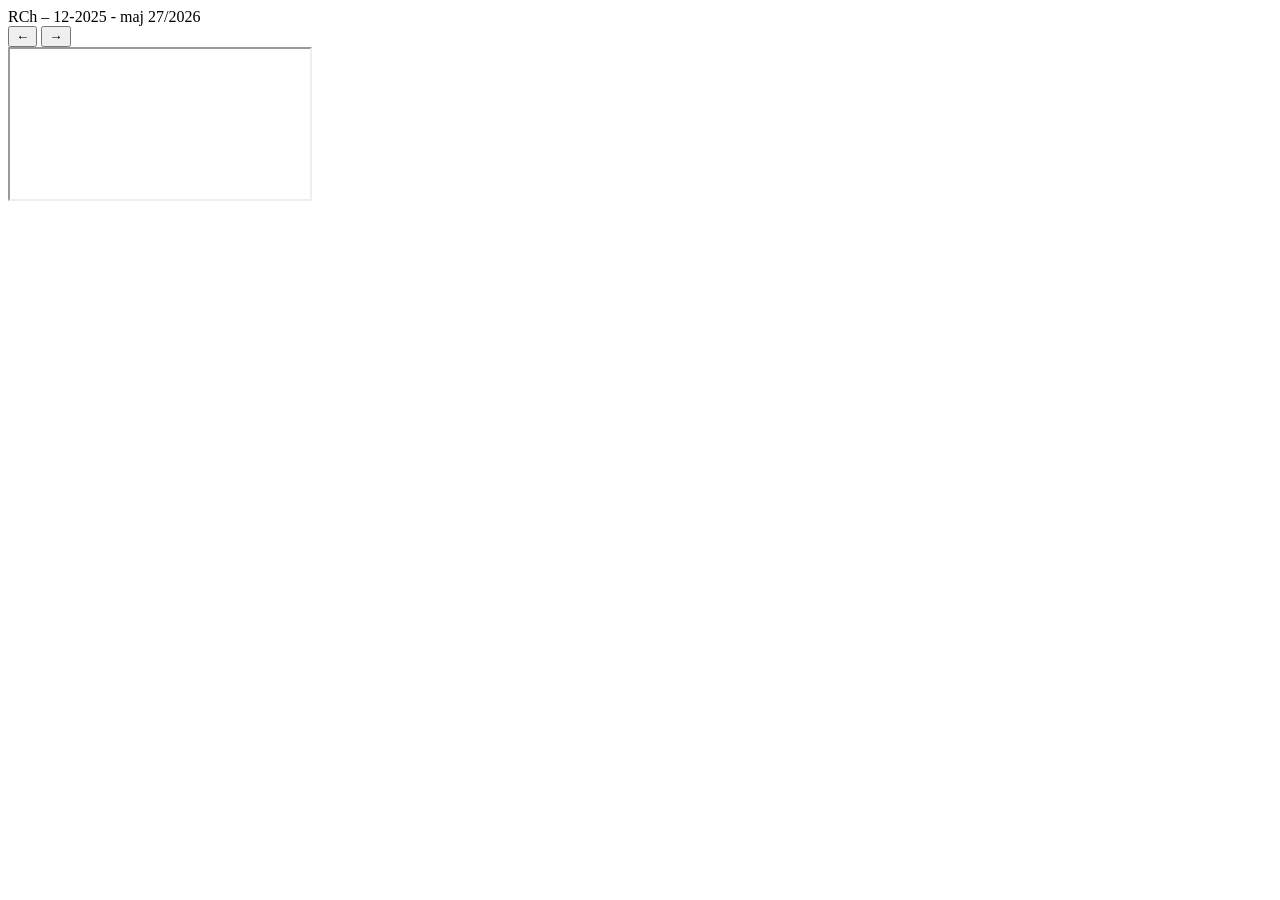
==== commit d3860e3f: "Update index.html" ====
--- a/index.html
+++ b/index.html
@@ -1,658 +1,31 @@
 <!DOCTYPE html>
 <html lang="fr">
 <head>
-<meta charset="UTF-8">
-<meta name="viewport" content="width=device-width, initial-scale=1.0">
-<title>Projet – Timeline</title>
-<link href="https://fonts.googleapis.com/css2?family=DM+Sans:wght@300;400;500;600;700&family=DM+Mono:wght@400;500&display=swap" rel="stylesheet">
-<link rel="stylesheet" href="nav.css">
-<link rel="stylesheet" href="style.css">
-<script src="main.js"></script>
+  <meta charset="UTF-8">
+  <meta name="viewport" content="width=device-width, initial-scale=1.0">
+  <title>App</title>
+  <link rel="stylesheet" href="assets/nav.css">
 </head>
 <body>
 
-<!-- ============================================================
-     GLOBAL NAV
-     ============================================================ -->
-<nav class="global-nav">
-  <div class="nav-logo"> RCh - Propositions Animations Etude PoleNord </div>
+  <nav class="global-nav">
+    <div class="nav-logo">RCh – 12-2025 - maj 27/2026 </div>
 
-  <div class="nav-timeline" id="navTimeline">
+    <div class="nav-timeline" id="timeline"></div>
 
-    <div class="nav-step" data-index="0" onclick="goTo(0)">
-      <div class="nav-step-inner">
-        <div class="nav-dot">0</div>
-        <span class="nav-step-label">Accueil</span>
-      </div>
+    <div class="nav-arrows">
+      <button class="nav-arrow" id="btn-prev">&#8592;</button>
+      <button class="nav-arrow" id="btn-next">&#8594;</button>
     </div>
+  </nav>
 
-    <div class="nav-connector" id="conn-0"></div>
+  <div class="progress-bar" id="progress-bar"></div>
 
-    <div class="nav-step" data-index="1" onclick="goTo(1)">
-      <div class="nav-step-inner">
-        <div class="nav-dot">1</div>
-        <span class="nav-step-label">Phase de test</span>
-      </div>
-    </div>
-
-    <div class="nav-connector" id="conn-1"></div>
-
-    <div class="nav-step" data-index="2" onclick="goTo(2)">
-      <div class="nav-step-inner">
-        <div class="nav-dot">2</div>
-        <span class="nav-step-label">Évaluation</span>
-      </div>
-    </div>
-
-    <div class="nav-connector" id="conn-2"></div>
-
-    <div class="nav-step" data-index="3" onclick="goTo(3)">
-      <div class="nav-step-inner">
-        <div class="nav-dot">3</div>
-        <span class="nav-step-label">Lancement</span>
-      </div>
-    </div>
-
-    <div class="nav-connector" id="conn-3"></div>
-
-    <!-- NOUVELLE ÉTAPE 4 -->
-    <div class="nav-step" data-index="4" onclick="goTo(4)">
-      <div class="nav-step-inner">
-        <div class="nav-dot">4</div>
-        <span class="nav-step-label">Étape 4</span>
-      </div>
-    </div>
-
-    <div class="nav-connector" id="conn-4"></div>
-
-    <!-- NOUVELLE ÉTAPE 5 -->
-    <div class="nav-step" data-index="5" onclick="goTo(5)">
-      <div class="nav-step-inner">
-        <div class="nav-dot">5</div>
-        <span class="nav-step-label">Étape 5</span>
-      </div>
-    </div>
-
+  <div class="frame-wrapper" id="frame-wrapper">
+    <iframe id="frame"></iframe>
   </div>
 
-  <div class="nav-arrows">
-    <button class="nav-arrow" id="btnPrev" onclick="prev()" title="Précédent">&#8592;</button>
-    <button class="nav-arrow" id="btnNext" onclick="next()" title="Suivant">&#8594;</button>
-  </div>
-</nav>
+  <script src="assets/nav-keyboard.js"></script>
 
-<!-- Progress bar -->
-<div class="progress-bar" id="progressBar"></div>
-
-<!-- ============================================================
-     SLIDES
-     ============================================================ -->
-<div class="slides-wrapper">
-  <div class="slides-track" id="slidesTrack">
-
-<!-- ==================== SLIDE 0 – ACCUEIL ==================== -->
-<section class="slide" id="slide-0">
-  <div class="slide-inner">
-    <header>
-      <h1>Bienvenue</h1>
-      <p>Page d'accueil</p>
-    </header>
-    <div class="note">
-      Texte de mise en page Texte de mise en page Texte de mise en page Texte de mise en page Texte de mise en page Texte de mise en page Texte de mise en page Texte de mise en page Texte de mise en page Texte de mise en page Texte de mise en page Texte de mise en page  
-    </div>
-    <main>
-      <div class="card">
-        <div class="intro">
-          <p>Bienvenue </p>
-          <p>Découvrez ma présentation.</p>
-          <p>Bla bla bla.</p>
-        </div>
-      </div>
-
-      <div class="card">
-        <div class="objectifs">
-          <p>Texte Texte Texte </p>
-          <p>Texte Texte Texte .</p>
-          <p>Texte Texte Texte </p>
-        </div>
-      </div>
-    </main>
-  </div>
-</section>
-
-
-    <!-- ==================== SLIDE 1 – PHASE 1 ==================== -->
-    <section class="slide" id="slide-1">
-      <div class="slide-inner">
-        <header>
-          <h1>Étape 1 – Phase de test</h1>
-          <p>Organisation et faisabilité des animations numériques</p>
-        </header>
-        <div class="note">
-          Ici petite note informative Ici petite note informative Ici petite note informative Ici petite note informative 
-        </div>
-        <main>
-
-          <div class="left">
-            <div class="card">
-              <h2>👧 Enfants</h2>
-              <div class="steps-container">
-                <div class="step">
-                  <div class="title">Séance 1 – Souris</div>
-                  <div class="thumb">  <img src="images/01_souris.png" alt="Séance 3"></div>
-                  <button>Voir</button>
-                </div>
-                <div class="step">
-                  <div class="title">Séance 2 – Clavier</div>
-                  <div class="thumb">  <img src="images/02_clavier.png" alt="Séance 3"></div>
-                  <button>Voir</button>
-                </div>
-                <div class="step">
-                  <div class="title">Séance 3 – Paint</div>
-                  <div class="thumb">  <img src="images/03_dessin.png" alt="Séance 3"></div>
-                  <button>Voir</button>
-                </div>
-              </div>
-            </div>
-            <div class="card">
-              <h2>👥 Collègues</h2>
-              <div class="steps-container">
-                <div class="step">
-                  <div class="title">Séance 1 – Word</div>
-                  <div class="thumb">  <img src="images/04_texte.png" alt="Séance 3"></div>
-                  <button>Voir</button>
-                </div>
-                <div class="step">
-                  <div class="title">Séance 2 – Outlook</div>
-                  <div class="thumb">  <img src="images/05_outlook.png" alt="Séance 3"></div>
-                  <button>Voir</button>
-                </div>
-                <div class="step">
-                  <div class="title">Séance 3 – Excel</div>
-                  <div class="thumb">  <img src="images/06_excel.png" alt="Séance 3"></div>
-                  <button>Voir</button>
-                </div>
-              </div>
-            </div>
-          </div>
-
-          <div class="fiche" style="background:white;padding:15px;border-radius:16px;box-shadow:0 6px 20px rgba(0,0,0,0.08);display:flex;flex-direction:column;gap:10px;overflow:hidden;flex:1;margin:0 0 0 0;">
-            <div class="fiche-header">
-              <h2>📋 Fiche de suivi</h2>
-              <div class="fiche-controls">
-                <button class="switch-btn active" id="btnEnfants" onclick="showFiche('enfants')">👧 Enfants</button>
-                <button class="switch-btn" id="btnCollegues" onclick="showFiche('collegues')">👥 Collègues</button>
-                <button class="print-btn" onclick="printFiche()">🖨️ Imprimer</button>
-              </div>
-            </div>
-            <div class="fiche-iframe-container">
-              <iframe id="ficheIframe"></iframe>
-            </div>
-          </div>
-
-          <div class="right-column">
-            <div class="top">
-              <div class="rc-title">Infos Clés</div>
-              <div class="rc-row"><span>Phase</span><span>1 / 3</span></div>
-              <div class="rc-row"><span>Type</span><span>Faisabilité</span></div>
-              <div class="rc-row"><span>Séances</span><span>3</span></div>
-              <div class="rc-row"><span>Durée</span><span>3 sem.</span></div>
-            </div>
-            <div class="stack">
-              <div class="cal-item"><div class="cal-label">Février</div><div class="square"><img src="images/calendrier.jpg" alt="Image 1"></div></div>
-              <div class="cal-item"><div class="cal-label">Mars</div><div class="square"><img src="images/calendrier.jpg" alt="Image 2"></div></div>
-              <div class="cal-item"><div class="cal-label">Avril</div><div class="square"><img src="images/calendrier.jpg" alt="Image 3"></div></div>
-            </div>
-          </div>
-
-        </main>
-      </div>
-    </section>
-
-    <!-- ==================== SLIDE 2 – PHASE 2 ==================== -->
-    <section class="slide" id="slide-2">
-      <div class="slide-inner">
-        <header>
-          <h1>Étape 2 – Évaluation et ajustement</h1>
-          <p>Fiche d'évaluation et d'ajustement des animations numériques</p>
-        </header>
-        <div class="note">
-          Complétez cette fiche après chaque séance pour évaluer la disposition et ajuster si nécessaire.
-        </div>
-        <main>
-
-          <div class="left">
-            <div class="card">
-              <div class="card-header">
-                <h2>📋 Fiche d'évaluation</h2>
-                <button class="print-btn" onclick="window.print()">🖨️ Imprimer</button>
-              </div>
-              <div class="fiche-form">
-                <div class="section">
-                  <div class="header-row">
-                    <div class="field-pair"><label>Date</label><input type="text"></div>
-                    <div class="field-pair"><label>Activité</label><input type="text"></div>
-                  </div>
-                </div>
-                <div class="section">
-                  <div class="section-title">Disposition choisie</div>
-                  <div class="inline">
-                    <label><input type="checkbox"> Table en longueur</label>
-                    <label><input type="checkbox"> 2 par table (en haut)</label>
-                    <label><input type="checkbox"> 2 par table (en bas)</label>
-                  </div>
-                  <div class="line"><label>Commentaires</label><input type="text"></div>
-                </div>
-                <div class="section">
-                  <div class="section-title">Évaluation de l'espace</div>
-                  <div class="line">
-                    <span>Circulation</span>
-                    <div class="choices">
-                      <label><input type="checkbox"> Suffisante</label>
-                      <label><input type="checkbox"> Limitée</label>
-                      <label><input type="checkbox"> Bloquée</label>
-                    </div>
-                  </div>
-                  <div class="line"><label>Commentaires</label><input type="text"></div>
-                  <div class="line">
-                    <span>Accès</span>
-                    <div class="choices">
-                      <label><input type="checkbox"> Facile</label>
-                      <label><input type="checkbox"> Difficile</label>
-                      <label><input type="checkbox"> Impraticable</label>
-                    </div>
-                  </div>
-                  <div class="line"><label>Commentaires</label><input type="text"></div>
-                </div>
-                <div class="section">
-                  <div class="section-title">Matériel &amp; installation</div>
-                  <div class="line">
-                    <span>Déplacement PC</span>
-                    <div class="choices">
-                      <label><input type="checkbox"> Facile</label>
-                      <label><input type="checkbox"> Difficile</label>
-                      <label><input type="checkbox"> Impossible</label>
-                    </div>
-                  </div>
-                  <div class="line"><label>Commentaires</label><input type="text"></div>
-                  <div class="line">
-                    <span>Raccordements</span>
-                    <div class="choices">
-                      <label><input type="checkbox"> OK</label>
-                      <label><input type="checkbox"> À améliorer</label>
-                      <label><input type="checkbox"> Problème</label>
-                    </div>
-                  </div>
-                  <div class="line"><label>Commentaires</label><input type="text"></div>
-                  <div class="line">
-                    <span>Équipements</span>
-                    <div class="choices">
-                      <label><input type="checkbox"> Suffisants</label>
-                      <label><input type="checkbox"> Limités</label>
-                      <label><input type="checkbox"> Insuffisants</label>
-                    </div>
-                  </div>
-                  <div class="line"><label>Commentaires</label><input type="text"></div>
-                </div>
-                <div class="section">
-                  <div class="section-title">Observations et ajustements</div>
-                  <div class="line"><label>Points positifs</label><input type="text"></div>
-                  <div class="line"><label>Difficultés</label><input type="text"></div>
-                  <div class="line"><label>Ajustements</label><input type="text"></div>
-                  <div class="line"><label>Mesures à prendre</label><input type="text"></div>
-                </div>
-              </div>
-            </div>
-          </div>
-
-          <div class="fiche" style="display:flex;flex-direction:column;gap:20px;overflow:hidden;flex:1;">
-            <div class="card" style="flex:1;padding:20px;overflow:auto;">
-              <h2>📄 Bloc 1</h2>
-              <ul>
-                <li>Lorem ipsum dolor sit amet, consectetur adipiscing elit.</li>
-                <li>Sed do eiusmod tempor incididunt ut labore et dolore.</li>
-                <li>Magna aliqua. Ut enim ad minim veniam.</li>
-                <li>Quis nostrud exercitation ullamco laboris.</li>
-              </ul>
-            </div>
-            <div class="card" style="flex:1;padding:20px;overflow:auto;">
-              <h2>📄 Bloc 2</h2>
-              <ul>
-                <li>Nisi ut aliquip ex ea commodo consequat.</li>
-                <li>Duis aute irure dolor in reprehenderit.</li>
-                <li>In voluptate velit esse cillum dolore.</li>
-                <li>Eu fugiat nulla pariatur.</li>
-              </ul>
-            </div>
-          </div>
-
-          <div class="right-column">
-            <div class="top">
-              <div class="rc-title">Infos Clés</div>
-              <div class="rc-row"><span>Phase</span><span>2 / 3</span></div>
-              <div class="rc-row"><span>Type</span><span>Evaluation</span></div>
-              <div class="rc-row"><span>Séances</span><span>3</span></div>
-              <div class="rc-row"><span>Durée</span><span>3 sem.</span></div>
-            </div>
-            <div class="stack">
-              <div class="cal-item"><div class="cal-label">Février</div><div class="square"><img src="images/calendrier.jpg" alt="Image 1"></div></div>
-              <div class="cal-item"><div class="cal-label">Mars</div><div class="square"><img src="images/calendrier.jpg" alt="Image 2"></div></div>
-              <div class="cal-item"><div class="cal-label">Avril</div><div class="square"><img src="images/calendrier.jpg" alt="Image 3"></div></div>
-            </div>
-          </div>
-
-        </main>
-      </div>
-    </section>
-
-    <!-- ==================== SLIDE 3 – PHASE 3 ==================== -->
-    <section class="slide" id="slide-3">
-      <div class="slide-inner">
-        <header>
-          <h1>Phase 3 – Lancement</h1>
-          <p>Sous-titre</p>
-        </header>
-        <div class="note">
-          Note informative
-        </div>
-        <main>
-
-          <div class="left">
-            <div class="card">
-              <h2>Titre vignettes section 1</h2>
-              <div class="steps-container">
-                <div class="step"><div class="title">Titre vignette</div><div class="thumb"><img src="images/01_souris.png" alt="Séance 3"></div><button>Voir</button></div>
-                <div class="step"><div class="title">Titre vignette</div><div class="thumb"><img src="images/01_souris.png" alt="Séance 3"></div><button>Voir</button></div>
-                <div class="step"><div class="title">Titre vignette</div><div class="thumb"><img src="images/01_souris.png" alt="Séance 3"></div><button>Voir</button></div>
-              </div>
-              <button class="more-btn">Plus d'infos</button>
-            </div>
-            <div class="card">
-              <h2>Titre vignettes section 2</h2>
-              <div class="steps-container">
-                <div class="step"><div class="title">Titre vignette</div><div class="thumb"><img src="images/01_souris.png" alt="Séance 3"></div><button>Voir</button></div>
-                <div class="step"><div class="title">Titre vignette</div><div class="thumb"><img src="images/01_souris.png" alt="Séance 3"></div><button>Voir</button></div>
-                <div class="step"><div class="title">Titre vignette</div><div class="thumb"><img src="images/01_souris.png" alt="Séance 3"></div><button>Voir</button></div>
-              </div>
-              <button class="more-btn">Plus d'infos</button>
-            </div>
-          </div>
-
-          <div class="center">
-            <div class="card">
-              <h2>Titre vignettes section 1</h2>
-              <div class="steps-container">
-                <div class="step"><div class="title">Titre vignette</div><div class="thumb"><img src="images/01_souris.png" alt="Séance 3"></div><button>Voir</button></div>
-                <div class="step"><div class="title">Titre vignette</div><div class="thumb"><img src="images/01_souris.png" alt="Séance 3"></div><button>Voir</button></div>
-                <div class="step"><div class="title">Titre vignette</div><div class="thumb"><img src="images/01_souris.png" alt="Séance 3"></div><button>Voir</button></div>
-              </div>
-              <button class="more-btn">Plus d'infos</button>
-            </div>
-            <div class="card">
-              <h2>Titre vignettes section 2</h2>
-              <div class="steps-container">
-                <div class="step"><div class="title">Titre vignette</div><div class="thumb"><img src="images/01_souris.png" alt="Séance 3"></div><button>Voir</button></div>
-                <div class="step"><div class="title">Titre vignette</div><div class="thumb"><img src="images/01_souris.png" alt="Séance 3"></div><button>Voir</button></div>
-                <div class="step"><div class="title">Titre vignette</div><div class="thumb"><img src="images/01_souris.png" alt="Séance 3"></div><button>Voir</button></div>
-              </div>
-              <button class="more-btn">Plus d'infos</button>
-            </div>
-          </div>
-
-          <div class="right-column">
-            <div class="top">
-              <div class="rc-title">Infos Clés</div>
-              <div class="rc-row"><span>Phase</span><span>3 / 3</span></div>
-              <div class="rc-row"><span>Type</span><span>Lancement</span></div>
-              <div class="rc-row"><span>Séances</span><span>3</span></div>
-              <div class="rc-row"><span>Durée</span><span>3 sem.</span></div>
-            </div>
-            <div class="stack">
-              <div class="cal-item"><div class="cal-label">Avril</div><div class="square"><img src="images/calendrier.jpg" alt="Photo 1"></div></div>
-              <div class="cal-item"><div class="cal-label">Mai</div><div class="square"><img src="images/calendrier.jpg" alt="Photo 2"></div></div>
-              <div class="cal-item"><div class="cal-label">Juin</div><div class="square"><img src="images/calendrier.jpg" alt="Photo 3"></div></div>
-            </div>
-          </div>
-
-        </main>
-      </div>
-    </section>
-
-    <!-- ==================== SLIDE 4 – PLACEHOLDER ==================== -->
-    <section class="slide placeholder-slide" id="slide-4">
-      <div class="slide-inner">
-
-        <header>
-          <h1>Étape 4 – À définir</h1>
-          <p>Sous-titre de l'étape 4</p>
-        </header>
-
-        <div class="note">
-          Note informative de l'étape 4
-        </div>
-
-        <main>
-
-          <!-- Zone principale modulable -->
-          <div class="main-zone">
-
-            <div class="carousel-wrapper">
-              <div class="carousel-image-area">
-                <img id="carouselImg" src="images/calendrier_1.png" alt="Période 1">
-              </div>
-              <div class="carousel-bottom">
-                <div class="carousel-title" id="carouselTitle">Période 1</div>
-                <div class="carousel-controls">
-                  <button class="carousel-btn" id="carouselPrev" onclick="carouselPrev()">&#8592;</button>
-                  <div class="carousel-dots" id="carouselDots"></div>
-                  <button class="carousel-btn" id="carouselNext" onclick="carouselNext()">&#8594;</button>
-                </div>
-              </div>
-            </div>
-
-          </div>
-
-          <!-- Colonne latérale optionnelle — supprimer si inutile -->
-          <div class="side-zone">
-            <div class="ph-block">Info A</div>
-            <div class="ph-block">Info B</div>
-            <div class="ph-block">Info C</div>
-          </div>
-
-        </main>
-      </div>
-    </section>
-
-    <!-- ==================== SLIDE 5 – PLACEHOLDER ==================== -->
-    <section class="slide placeholder-slide" id="slide-5">
-      <div class="slide-inner">
-
-        <header>
-          <h1>Étape 5 – À définir</h1>
-          <p>Sous-titre de l'étape 5</p>
-        </header>
-
-        <div class="note">
-          Note informative de l'étape 5
-        </div>
-
-        <main>
-
-          <!-- Zone principale modulable -->
-          <div class="main-zone">
-
-            
-
-          </div>
-
-          <!-- Colonne latérale optionnelle -->
-          <div class="side-zone">
-            <div class="ph-block">Info A</div>
-            <div class="ph-block">Info B</div>
-            <div class="ph-block">Info C</div>
-          </div>
-
-        </main>
-      </div>
-    </section>
-
-  </div><!-- /slides-track -->
-</div><!-- /slides-wrapper -->
-
-
-<style>
-/* ======= CAROUSEL SLIDE 4 ======= */
-.carousel-wrapper {
-  width: 100%;
-  height: 100%;
-  background: #ffffff;
-  border-radius: 16px;
-  box-shadow: 0 6px 20px rgba(0,0,0,0.08);
-  display: flex;
-  flex-direction: column;
-  overflow: hidden;
-  padding: 20px 20px 16px;
-  box-sizing: border-box;
-}
-
-.carousel-image-area {
-  flex: 1;
-  display: flex;
-  align-items: center;
-  justify-content: center;
-  overflow: hidden;
-  background: #ffffff;
-}
-
-.carousel-image-area img {
-  max-width: 100%;
-  max-height: 100%;
-  object-fit: contain;
-  transition: opacity 0.3s ease;
-}
-
-.carousel-image-area img.fade {
-  opacity: 0;
-}
-
-.carousel-bottom {
-  display: flex;
-  flex-direction: column;
-  align-items: center;
-  gap: 10px;
-  padding-top: 12px;
-  border-top: 1px solid rgba(0,0,0,0.06);
-  margin-top: 12px;
-}
-
-.carousel-title {
-  font-family: 'DM Sans', sans-serif;
-  font-size: 16px;
-  font-weight: 600;
-  color: #002b45;
-  letter-spacing: 0.02em;
-}
-
-.carousel-controls {
-  display: flex;
-  align-items: center;
-  gap: 16px;
-}
-
-.carousel-btn {
-  width: 36px;
-  height: 36px;
-  border-radius: 50%;
-  border: 1.5px solid #0d6efd;
-  background: transparent;
-  color: #0d6efd;
-  font-size: 16px;
-  cursor: pointer;
-  display: flex;
-  align-items: center;
-  justify-content: center;
-  transition: all 0.2s ease;
-}
-
-.carousel-btn:hover {
-  background: #0d6efd;
-  color: white;
-}
-
-.carousel-btn:disabled {
-  opacity: 0.3;
-  cursor: default;
-}
-
-.carousel-dots {
-  display: flex;
-  gap: 8px;
-  align-items: center;
-}
-
-.carousel-dot {
-  width: 8px;
-  height: 8px;
-  border-radius: 50%;
-  background: rgba(13,110,253,0.25);
-  cursor: pointer;
-  transition: all 0.2s ease;
-}
-
-.carousel-dot.active {
-  background: #0d6efd;
-  transform: scale(1.3);
-}
-</style>
-
-<script>
-/* ======= CAROUSEL JS ======= */
-
-// ── LISTE DES DIAPOSITIVES ──
-// Ajouter ou modifier vos images et titres ici :
-const carouselSlides = [
-  { img: 'images/calendrier_1.png', title: 'Période 1' },
-  { img: 'images/calendrier_2.png', title: 'Période 2' },
-  { img: 'images/calendrier_3.png', title: 'Période 3' },
-  { img: 'images/calendrier_4.png', title: 'Période 4' },
-];
-
-let carouselIndex = 0;
-
-function carouselRender() {
-  const img   = document.getElementById('carouselImg');
-  const title = document.getElementById('carouselTitle');
-  const dots  = document.getElementById('carouselDots');
-  if (!img || !title || !dots) return;
-
-  img.classList.add('fade');
-  setTimeout(() => {
-    img.src = carouselSlides[carouselIndex].img;
-    img.alt = carouselSlides[carouselIndex].title;
-    title.textContent = carouselSlides[carouselIndex].title;
-    img.classList.remove('fade');
-  }, 150);
-
-  dots.innerHTML = '';
-  carouselSlides.forEach((_, i) => {
-    const d = document.createElement('div');
-    d.className = 'carousel-dot' + (i === carouselIndex ? ' active' : '');
-    d.onclick = () => { carouselIndex = i; carouselRender(); };
-    dots.appendChild(d);
-  });
-
-  document.getElementById('carouselPrev').disabled = carouselIndex === 0;
-  document.getElementById('carouselNext').disabled = carouselIndex === carouselSlides.length - 1;
-}
-
-// Exposer en global pour les onclick du HTML
-window.carouselPrev = function() {
-  if (carouselIndex > 0) { carouselIndex--; carouselRender(); }
-};
-window.carouselNext = function() {
-  if (carouselIndex < carouselSlides.length - 1) { carouselIndex++; carouselRender(); }
-};
-
-document.addEventListener('DOMContentLoaded', carouselRender);
-</script>
 </body>
+</html>
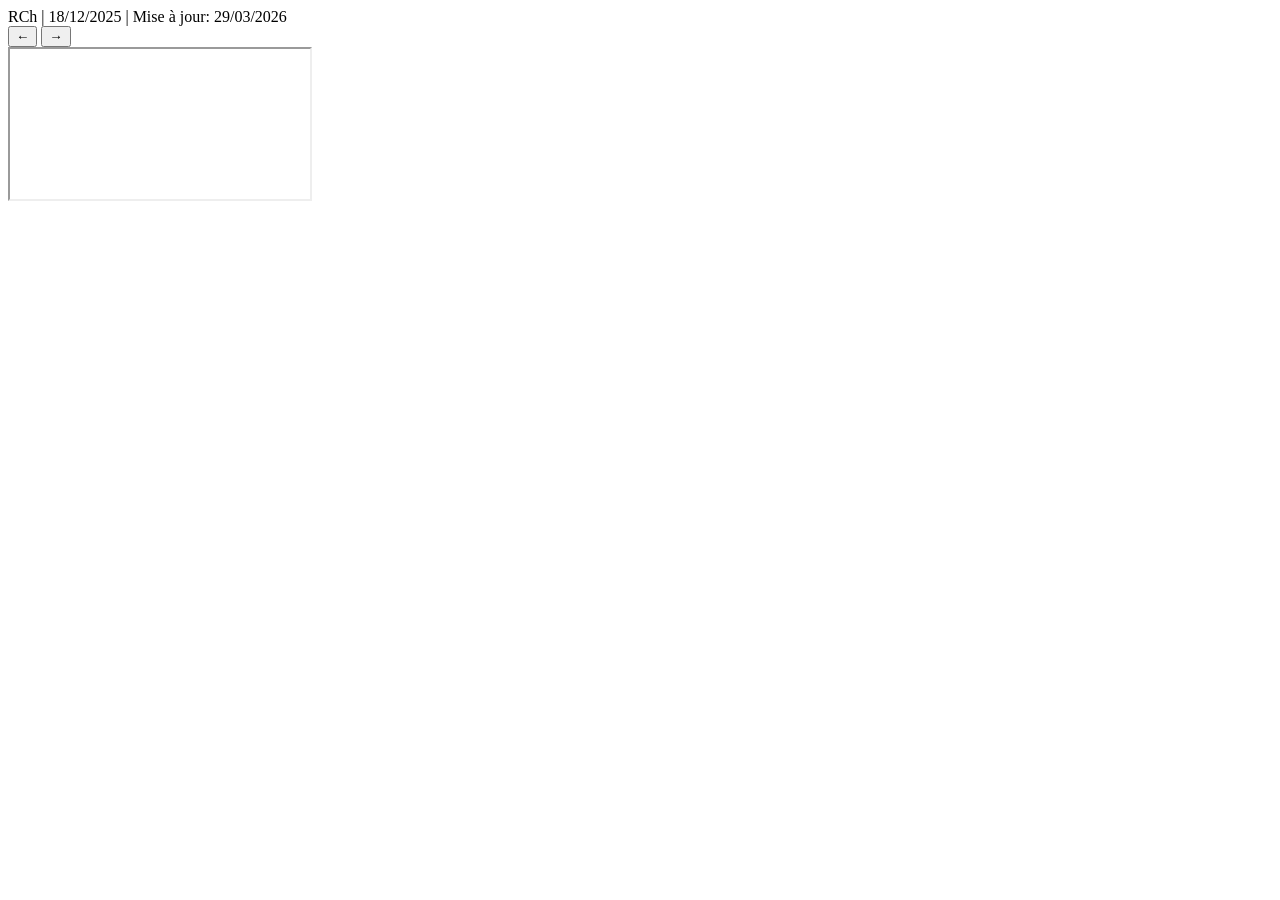
==== commit 956cca16: "Update index.html" ====
--- a/index.html
+++ b/index.html
@@ -3,13 +3,13 @@
 <head>
   <meta charset="UTF-8">
   <meta name="viewport" content="width=device-width, initial-scale=1.0">
-  <title>App</title>
+  <title>Rch_App</title>
   <link rel="stylesheet" href="assets/nav.css">
 </head>
 <body>
 
   <nav class="global-nav">
-    <div class="nav-logo">RCh – 12-2025 - maj 27/2026 </div>
+    <div class="nav-logo"> RCh | 18/12/2025 | Mise à jour: 29/03/2026 </div>
 
     <div class="nav-timeline" id="timeline"></div>
 
